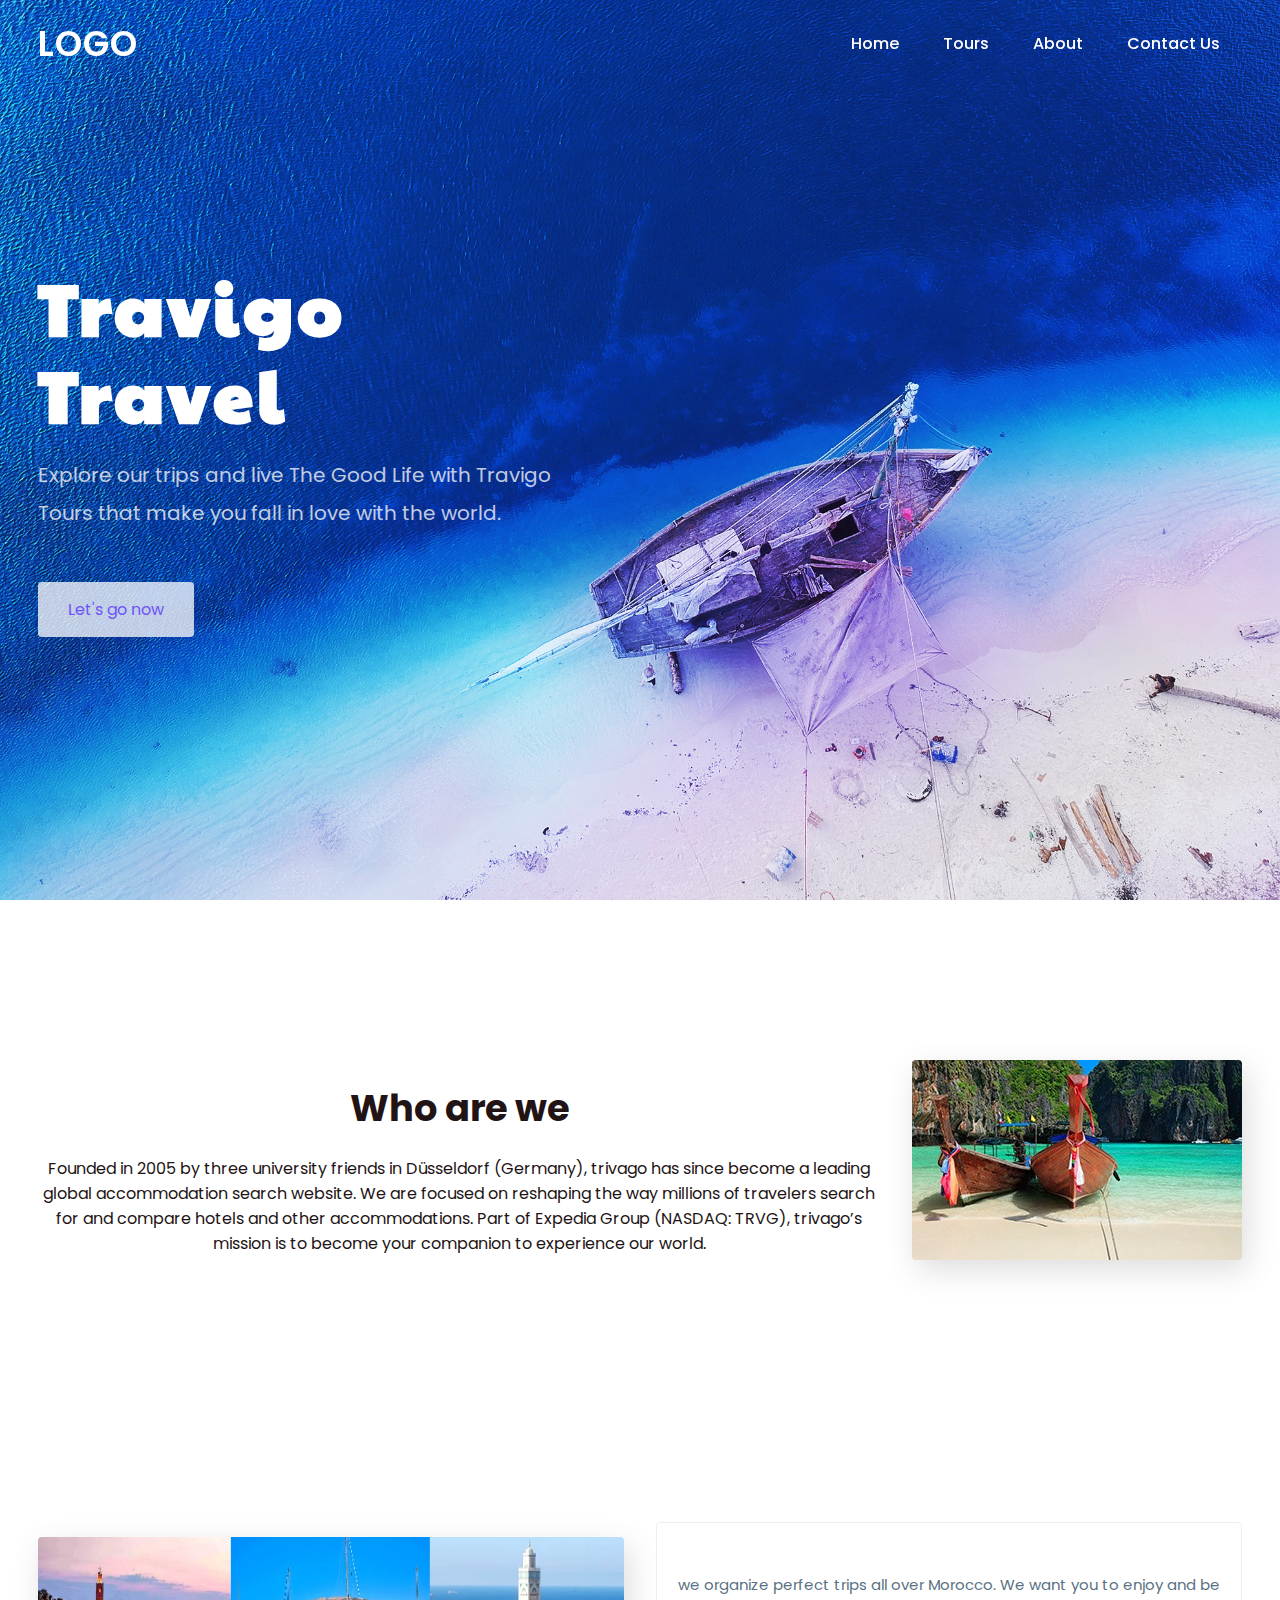
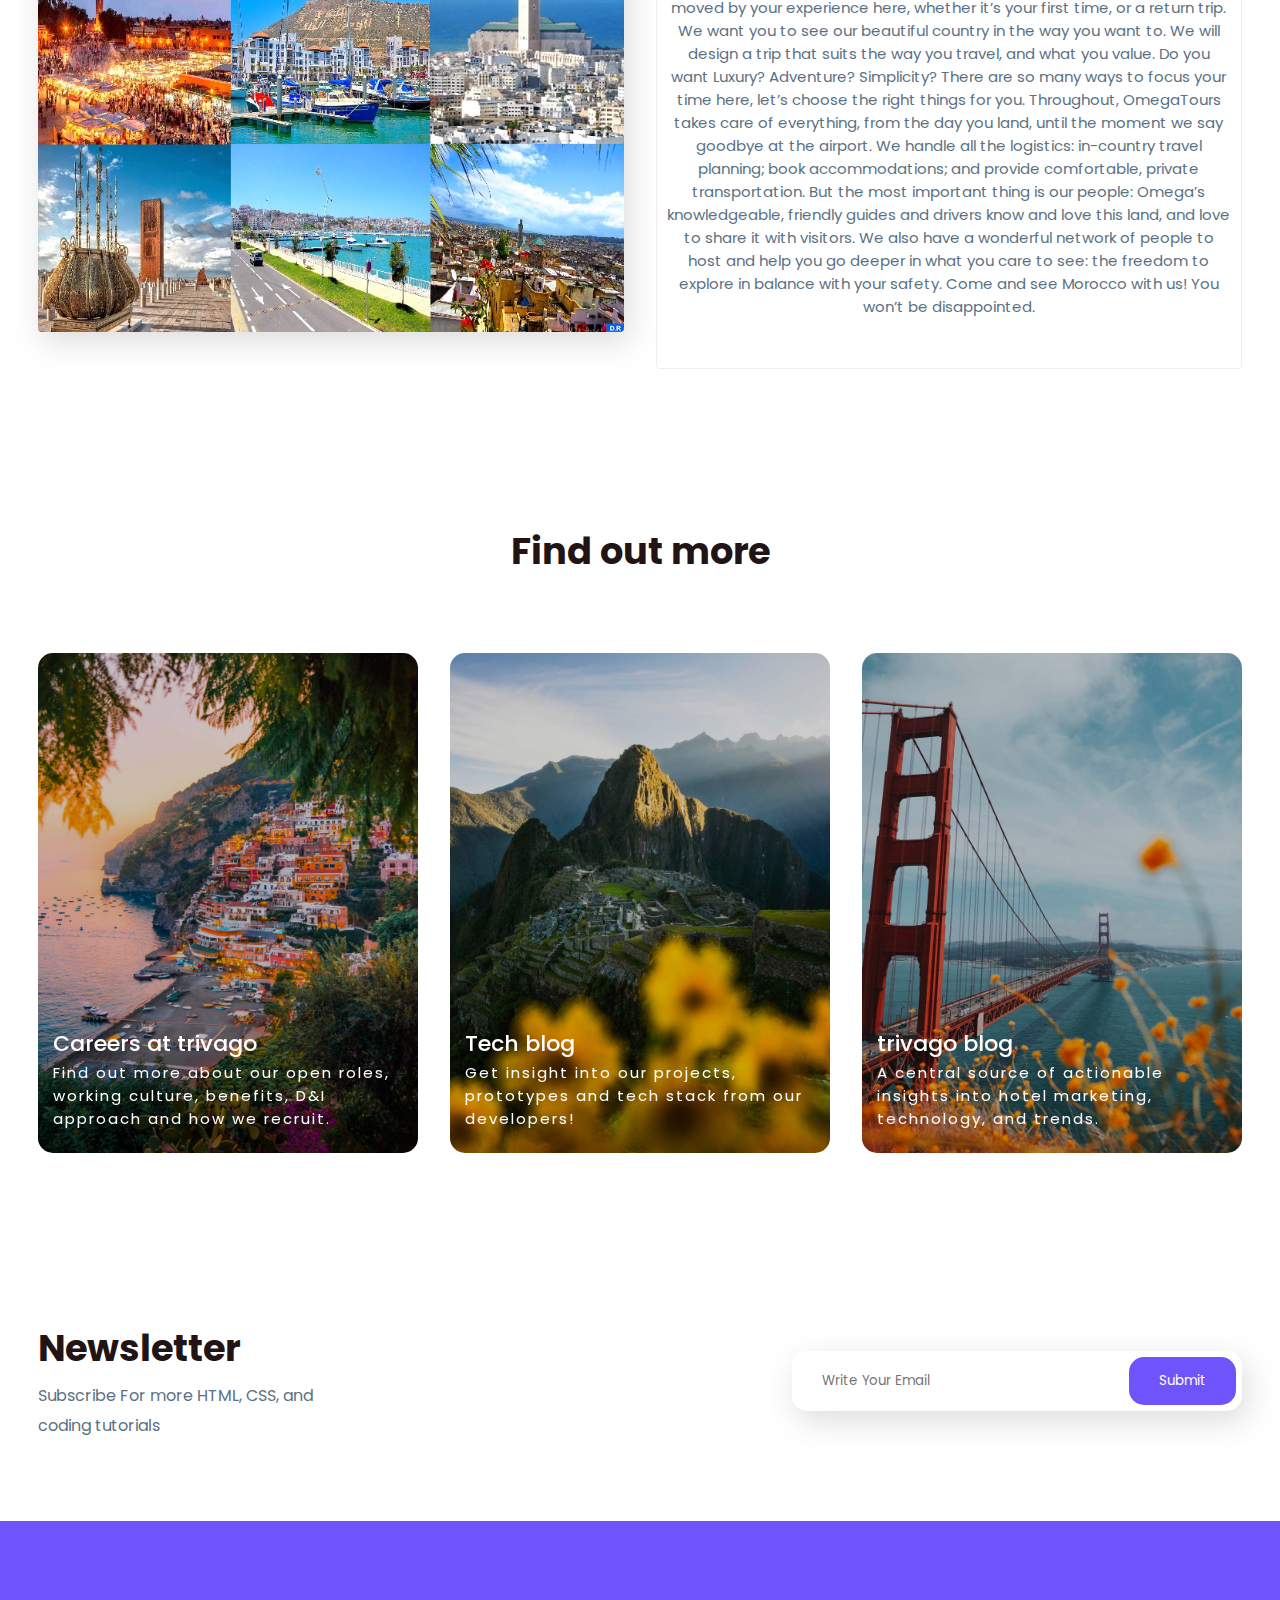
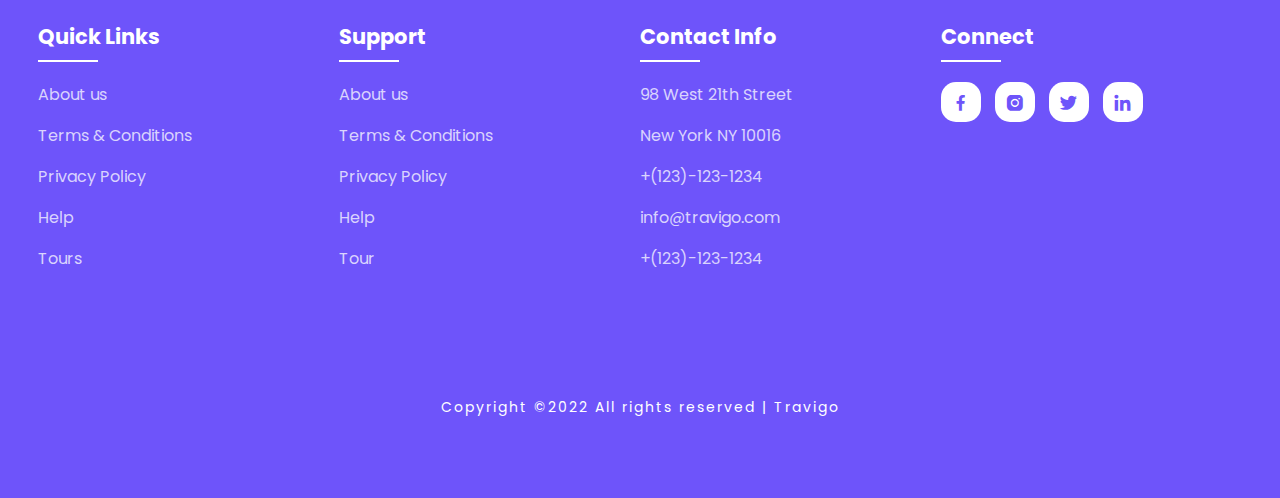
==== about.html @ 69aedaf0 "commit" ====
<!DOCTYPE html>
<html>
<head>
	<meta charset="utf-8">
	<meta name="viewport" content="width=device-width, initial-scale=1">
	<title>Travigo - Travel for everyone</title>
	<link rel="stylesheet" type="text/css" href="css/style.css">

	<link rel="stylesheet"
  href="https://unpkg.com/boxicons@latest/css/boxicons.min.css">

  <link rel="preconnect" href="https://fonts.googleapis.com">
  <link rel="preconnect" href="https://fonts.gstatic.com" crossorigin>
  <link href="https://fonts.googleapis.com/css2?family=Paytone+One&family=Poppins:wght@100;200;300;400;500;600;700;800;900&display=swap" rel="stylesheet">

</head>
<body>
	<!--header--->
	<header>
		<a href="#" class="logo">LOGO</a>
		<div class="bx bx-menu" id="menu-icon"></div>

		<ul class="navbar">
			<li><a href="index.html">Home</a></li>
			<li><a href="">Tours</a></li>
			<li><a href="about.html">About</a></li>
			<li><a href="">Contact Us</a></li>
		</ul>
	</header>

	<!--Home section--->
	<section class="home" id="home">
		<div class="home-text">
			<h1>Travigo <br> Travel</h1>
			<p>Explore our trips and live The Good Life with Travigo <br> Tours that make you fall in love with the world.</p>
			<a href="#" class="home-btn">Let's go now</a>
		</div>
	</section>

	<!--container--->
	<section class="container">

		<div class="row-items">
			<div class="container">
				
				<div class="title">
					<h2>Who are we</h2>
				</div>
				<br>
				<p>Founded in 2005 by three university friends in Düsseldorf (Germany), trivago has since become a leading global accommodation search website. We are focused on reshaping the way millions of travelers search for and compare hotels and other accommodations. Part of Expedia Group (NASDAQ: TRVG), trivago’s mission is to become your companion to experience our world. </p>
			</div>
			<div class="container-img-b">
				<img src="img/tourism.jpg">
			</div>

		</div>
	</section>

	<!--container--->
	<section class="container">
		<div class="row-items">
			<div class="container-img-b">
				<img src="img/maroc.jpg">
			</div>
			<div class="container-box">
				<p>we organize perfect trips all over Morocco.
					We want you to enjoy and be moved by your experience here, whether it’s your first time, or a return trip.
					
					We want you to see our beautiful country in the way you want to.
					
					We will design a trip that suits the way you travel, and what you value.
					
					Do you want Luxury? Adventure? Simplicity? There are so many ways to focus your time here, let’s choose the right things for you.
					
					Throughout, OmegaTours takes care of everything, from the day you land, until the moment we say goodbye at the airport.
					
					We handle all the logistics: in-country travel planning; book accommodations; and provide comfortable, private transportation.
					
					But the most important thing is our people: Omega’s knowledgeable, friendly guides and drivers know and love this land, and love to share it with visitors.
					
					We also have a wonderful network of people to host and help you go deeper in what you care to see: the freedom to explore in balance with your safety.
					Come and see Morocco with us! You won’t be disappointed. </p>
			</div>
			

		</div>
	</section>

	<!--destination section--->
	<section class="destination" id="destination">
		<div class="title">
			<h2>Find out more</h2>
		</div>

		<div class="destination-content">
			<div class="blog-content">
				<img src="img/img-1.jpg">
				<h5>Careers at trivago</h5>
				<p>Find out more about our open roles, working culture, benefits, D&I approach and how we recruit.</p>
			</div>

			<div class="blog-content">
				<img src="img/img-2.jpg">
				<h5>Tech blog</h5>
				<p>Get insight into our projects, prototypes and tech stack from our developers!</p>
			</div>

			<div class="blog-content">
				<img src="img/img-3.jpg">
				<h5>trivago blog</h5>
				<p>A central source of actionable insights into hotel marketing, technology, and trends.</p>
			</div>

		</div>
	</section>

	<!--Newsletter--->
	<section class="newsletter">
		<div class="news-text">
			<h2>Newsletter</h2>
			<p>Subscribe For more HTML, CSS, and <br> coding tutorials</p>
		</div>

		<div class="send">
			<form>
				<input type="email" placeholder="Write Your Email" required>
				<input type="submit" value="Submit">
			</form>
		</div>
	</section>

	<!--footer--->
	<section id="contact">
		<div class="footer">
			<div class="main">
				<div class="list">
					<h4>Quick Links</h4>
					<ul>
						<li><a href="#">About us</a></li>
						<li><a href="#">Terms & Conditions</a></li>
						<li><a href="#">Privacy Policy</a></li>
						<li><a href="#">Help</a></li>
						<li><a href="#">Tours</a></li>
					</ul>
				</div>

				<div class="list">
					<h4>Support</h4>
					<ul>
						<li><a href="#">About us</a></li>
						<li><a href="#">Terms & Conditions</a></li>
						<li><a href="#">Privacy Policy</a></li>
						<li><a href="#">Help</a></li>
						<li><a href="#">Tour</a></li>
					</ul>
				</div>

				<div class="list">
					<h4>Contact Info</h4>
					<ul>
						<li><a href="#">98 West 21th Street</a></li>
						<li><a href="#">New York NY 10016</a></li>
						<li><a href="#">+(123)-123-1234</a></li>
						<li><a href="#">info@travigo.com</a></li>
						<li><a href="#">+(123)-123-1234</a></li>
					</ul>
				</div>

				<div class="list">
					<h4>Connect</h4>
					<div class="social">
						<a href="#"><i class='bx bxl-facebook' ></i></a>
						<a href="#"><i class='bx bxl-instagram-alt' ></i></a>
						<a href="#"><i class='bx bxl-twitter' ></i></a>
						<a href="#"><i class='bx bxl-linkedin' ></i></a>
					</div>
				</div>
			</div>
		</div>

		<div class="end-text">
			<p>Copyright ©2022 All rights reserved | Travigo</p>
		</div>
	</section>

	<!--link to js--->
	<script type="text/javascript" src="js/script.js"></script>

</body>
</html>
---- css/style.css ----
*{
	padding: 0;
	margin: 0;
	box-sizing: border-box;
	font-family: 'Poppins', sans-serif;
	text-decoration: none;
	list-style: none;
	scroll-behavior: smooth;
}
:root{
	--bg-color: #fff;
	--text-color: #221314;
	--second-color: #5a7184;
	--main-color: #6e54fa;
	--big-font: 6rem;
	--h2-font: 3rem;
	--p-font: 1.1rem;
}
body{
	background: var(--bg-color);
	color: var(--text-color);
}

header{
	position: fixed;
	top: 0;
	right: 0;
	width: 100%;
	z-index: 1000;
	display: flex;
	align-items: center;
	justify-content: space-between;
	background: transparent;
	padding: 30px 18%;
	transition: ease .40s;
}
.logo{
	font-size: 35px;
	font-weight: 600;
	letter-spacing: 1px;
	color: var(--bg-color);
}
.navbar{
	display: flex;
}
.navbar a{
	color: var(--bg-color);
	font-size: var(--p-font);
	font-weight: 500;
	padding: 10px 22px;
	border-radius: 4px;
	transition: ease .40s;
}
.navbar a:hover{
	background: var(--bg-color);
	color: var(--text-color);
	box-shadow: 5px 10px 30px rgb(85 85 85 / 20%);
	border-radius: 4px;
}
#menu-icon{
	color: var(--bg-color);
	font-size: 35px;
	z-index: 10001;
	cursor: pointer;
	display: none;
}

section{
	padding: 80px 18%;
}
.home{
	position: relative;
	width: 100%;
	height: 100vh;
	background: url(../img/background.jpg);
	background-size: cover;
	background-position: center;
	display: grid;
	grid-template-columns: repeat(1, 1fr);
	align-items: center;
}
.home-text h1{
	font-size: var(--big-font);
	line-height: 1.2;
	color: var(--bg-color);
	font-family: 'Paytone One', sans-serif;
	letter-spacing: 4px;
	margin-bottom: 20px;
}
.home-text p{
	color: #ffffffbf;
	font-size: 20px;
	font-weight: 400;
	line-height: 38px;
	margin-bottom: 50px;
}
.home-btn{
	display: inline-block;
	font-size: 16px;
	padding: 15px 30px;
	background: #ffffffbf;
	color: var(--main-color);
	border-radius: 4px;
	transition: ease .40s;
}
.home-btn:hover{
	background: var(--bg-color);
	transform: scale(1.1);
}
header.sticky{
	background: var(--bg-color);
	padding: 10px 18%;
	box-shadow: rgba(33,35,38, 0.1) 0px 10px 10px -10px;
}
.sticky .logo{
	color: var(--text-color);
}
.sticky .navbar a{
	color: var(--text-color);
} 

.text h2{
	font-size: var(--h2-font);
	line-height: 1.1;
}
.row-items{
	display: grid;
	grid-template-columns: repeat(auto-fit, minmax(250px, auto));
	grid-gap: 2rem;
	align-items: center;
	text-align: center;
	margin-top: 5rem;
}
.container-box{
	background: var(--bg-color);
	border: 1px solid #f0eded;
	padding: 50px 10px;
	border-radius: 4px;
	transition: all 1s ease 0s;
	cursor: pointer;
}
.container-img img{
	height: 85px;
	width: 85px;
	padding: 15px;
	background: var(--bg-color);
	box-shadow: 5px 10px 30px rgb(85 85 85 / 20%);
	border-radius: 4px;
	margin-bottom: 15px;
	cursor: pointer;
}
.container-img-b img{
	width: 100%;
	background: var(--bg-color);
	box-shadow: 5px 10px 30px rgb(85 85 85 / 20%);
	border-radius: 4px;
	margin-bottom: 15px;
	cursor: pointer;
}
.container-box h4{
	font-size: 24px;
	font-weight: 600;
	margin-bottom: 8px;
}
.container-box p{
	font-size: 15px;
	color: var(--second-color);
}
.container-box:hover{
	box-shadow: 5px 30px 56.1276px rgb(55 55 55 / 12%);
	border: 1px solid transparent;
	transform: translateY(-3px);
}

.title{
	text-align: center;
}
.title h2{
	font-size: var(--h2-font);
	line-height: 1.2;
}
.package-content{
	display: grid;
	grid-template-columns: repeat(auto-fit, minmax(300px, auto));
	grid-gap: 2rem;
	align-items: center;
	margin-top: 5rem;
}
.thum{
	position: relative;
	transition: all .3s cubic-bezier(.445,.05,.55,.95);
	will-change: filter;
	cursor: pointer;
}
.thum img{
	width: 100%;
	height: auto;
}
.thum h3{
	position: absolute;
	font-size: 30px;
	font-weight: 600;
	text-align: right;
	color: var(--bg-color);
	top: 36px;
	right: 40px;
}
.dest-content{
	display: flex;
	flex-wrap: wrap;
	align-items: center;
	justify-content: space-between;
	padding-top: 24px;
}
.stars i{
	color: var(--main-color);
	font-size: 20px;
}
.location h4{
	font-size: 24px;
	font-weight: 600;
	margin-bottom: 8px;
}
.location p{
	font-size: 15px;
	color: var(--second-color);
}
.thum:hover{
	filter: brightness(100%) hue-rotate(45deg);
	transform: scale(1.04);
}

.destination-content{
	display: grid;
	grid-template-columns: repeat(auto-fit, minmax(340px, auto));
	grid-gap: 2rem;
	align-items: center;
	margin-top: 5rem;
}
.col-content, .blog-content{
	position: relative;
}
.col-content img, .blog-content img{
	width: 100%;
	height: 500px;
	object-fit: cover;
	border-radius: 15px;
	filter: brightness(80%);
	transition: all .3s cubic-bezier(.495,.05,.55,.95);
	will-change: filter;
}
.col-content h5{
	position: absolute;
	font-size: 22px;
	font-weight: 500;
	color: var(--bg-color);
	left: 15px;
	bottom: 60px;
}
.blog-content h5{
	position: absolute;
	font-size: 22px;
	font-weight: 500;
	color: var(--bg-color);
	left: 15px;
	bottom: 100px;
}
.col-content p, .blog-content p{
	position: absolute;
	font-size: 15px;
	color: var(--bg-color);
	left: 15px;
	bottom: 30px;
	letter-spacing: 2px;
}
.col-content img:hover{
	filter: brightness(100%) hue-rotate(45deg);
	transform: scale(1.04);
	cursor: pointer;
}
.blog-content img:hover{
		-webkit-filter: brightness(30%);
    -webkit-transition: all 1s ease;
    -moz-transition: all 1s ease;
    -o-transition: all 1s ease;
    -ms-transition: all 1s ease;
    transition: all 1s ease;
	cursor: pointer;
}

.newsletter{
	display: flex;
	flex-wrap: wrap;
	align-items: center;
	justify-content: space-between;
	grid-gap: 3rem;
}
.news-text h2{
	font-size: var(--h2-font);
	margin-bottom: 5px;
}
.news-text p{
	font-size: var(--p-font);
	color: var(--second-color);
	line-height: 30px;
}
.newsletter form{
	max-width: 100%;
	width: 450px;
	position: relative;
}
.newsletter form input:first-child{
	display: inline-block;
	width: 100%;
	padding: 20px 150px 20px 30px;
	box-shadow: 5px 10px 30px rgb(85 85 85 / 20%);
	outline: none;
	border: none;
	border-radius: 15px;
}
.newsletter form input:last-child{
	display: inline-block;
	position: absolute;
	outline: none;
	border: none;
	padding: 14px 30px;
	border-radius: 15px;
	background: var(--main-color);
	color: var(--bg-color);
	top: 6px;
	right: 6px;
	cursor: pointer;
}

#contact{
	background: var(--main-color);
}
.main{
	display: flex;
	flex-wrap: wrap;
}
.footer{
	padding: 20px 0;
}
.list{
	width: 25%;
}
.list h4{
	font-size: 21px;
	color: var(--bg-color);
	margin-bottom: 30px;
	position: relative;
}
.list h4::before{
	content: "";
	position: absolute;
	height: 2px;
	width: 60px;
	left: 0;
	bottom: -10px;
	background: var(--bg-color);
}
.list ul li:not(last-child) {
	margin-bottom: 16px;
}
.list ul li a{
	color: #ffffffbf;
	font-size: var(--p-font);
	display: block;
	transition: .3s;
}
.list ul li a:hover{
	color: var(--bg-color);
	transform: translateX(14px);
}
.list .social a{
	height: 40px;
	width: 40px;
	background: var(--bg-color);
	color: var(--main-color);
	display: inline-flex;
	align-items: center;
	justify-content: center;
	font-size: 21px;
	border-radius: 15px;
	transition: .3s;
	margin-right: 10px;
}
.list .social a:hover{
	transform: scale(1.1);
}
.end-text{
	text-align: center;
	padding-top: 90px;
}
.end-text p{
	color: var(--bg-color);
	font-size: 14px;
	letter-spacing: 2px;
}
/* Tours search */
.search form{
	display: flex;
	width: fit-content;
	MARGIN: 0 AUTO;
	margin-top: 80px;
	gap: 66px;
}
.search form div{
	width: 313px;
	height: 72px;
}
.search form button {
	width: 160px;
	height: 72px;
	background-color: var(--main-color);
	border: none;
	border-radius: 5px;
	color: white;
}

.search form div input {
	width: 100%;
	height: 100%;
	padding-left: 5px;
	border-radius: 5px;
	border: grey solid 1px;
}
.search form div select {
	width: 100%;
	height: 100%;
	border-radius: 5px;
}
/* Contact */

.contact .text p{
	margin-top: 15px;
}
.contact form{
	display: grid;
	grid-template-columns: repeat(fit-content,minmax(250px,auto));
	grid-template-rows: auto auto auto;
	column-gap: 60px;
	row-gap: 50px;
	/* width: 700px; */
	margin: 0 auto;
	margin-top: 80px;
}
.contact form .full{
	grid-column: 1/3;
}
.contact form .full textarea{
	width: 100%;
	height: 200px;
}

.contact form div input{
	width: 320px;
	height: 55px;
}
.contact form .btn {
	justify-self: end;
    grid-column-start: 2;
}
@media (max-width: 1400px){
	header{
		padding: 17px 3%;
		transition: .2s;
	}
	header.sticky{
		padding: 10px 3%;
		transition: .2s;
	}
	section{
		padding: 80px 3%;
		transition: .2s;
	}
	:root{
		--big-font: 4.5rem;
	  --h2-font: 2.3rem;
	  --p-font: 1rem;
	  transition: .2s;
	}
}



@media (max-width: 1040px){
	#menu-icon{
		display: block;
	}
	.stick #menu-icon{
		color: var(--text-color);
	}
	.home{
		height: 88vh;
	}
	.navbar{
		position: absolute;
		top: 0;
		right: -100%;
		width: 270px;
		height: 120vh;
		background: #1067cc;
		display: flex;
		flex-direction: column;
		align-items: center;
		padding: 150px 30px;
		transition: 0.5s all;
	}
	.navbar a{
		display: block;
		margin: 1.2rem 0;
	}
	.sticky .navbar a{
		color: var(--bg-color);
	}
	.navbar a:hover{
		color: var(--text-color);
	}
	.open{
		right: 0;
	}
	.list{
		width: 50%;
		margin-bottom: 12px;
	}
	.search form{
		width: fit-content;
		flex-direction: column;
		height: 300px;
		align-items: center;
		justify-self: start;
		gap: 40px;

	}
	.contact form{
		grid-template-columns: 1fr;
		grid-template-rows: auto;
		row-gap: 50px;
	}
	
}



@media (max-width: 575px){
	.list{
		width: 100%;
	}
	.newsletter form{
		width: 350px;
	}
	:root{
		--big-font: 3.8rem;
	  --h2-font: 1.8rem;
	  transition: .2s;
	}
	.text{
		text-align: center;
	}
	.home{
		height: 85vh;
		transition: .2s;
	}
}
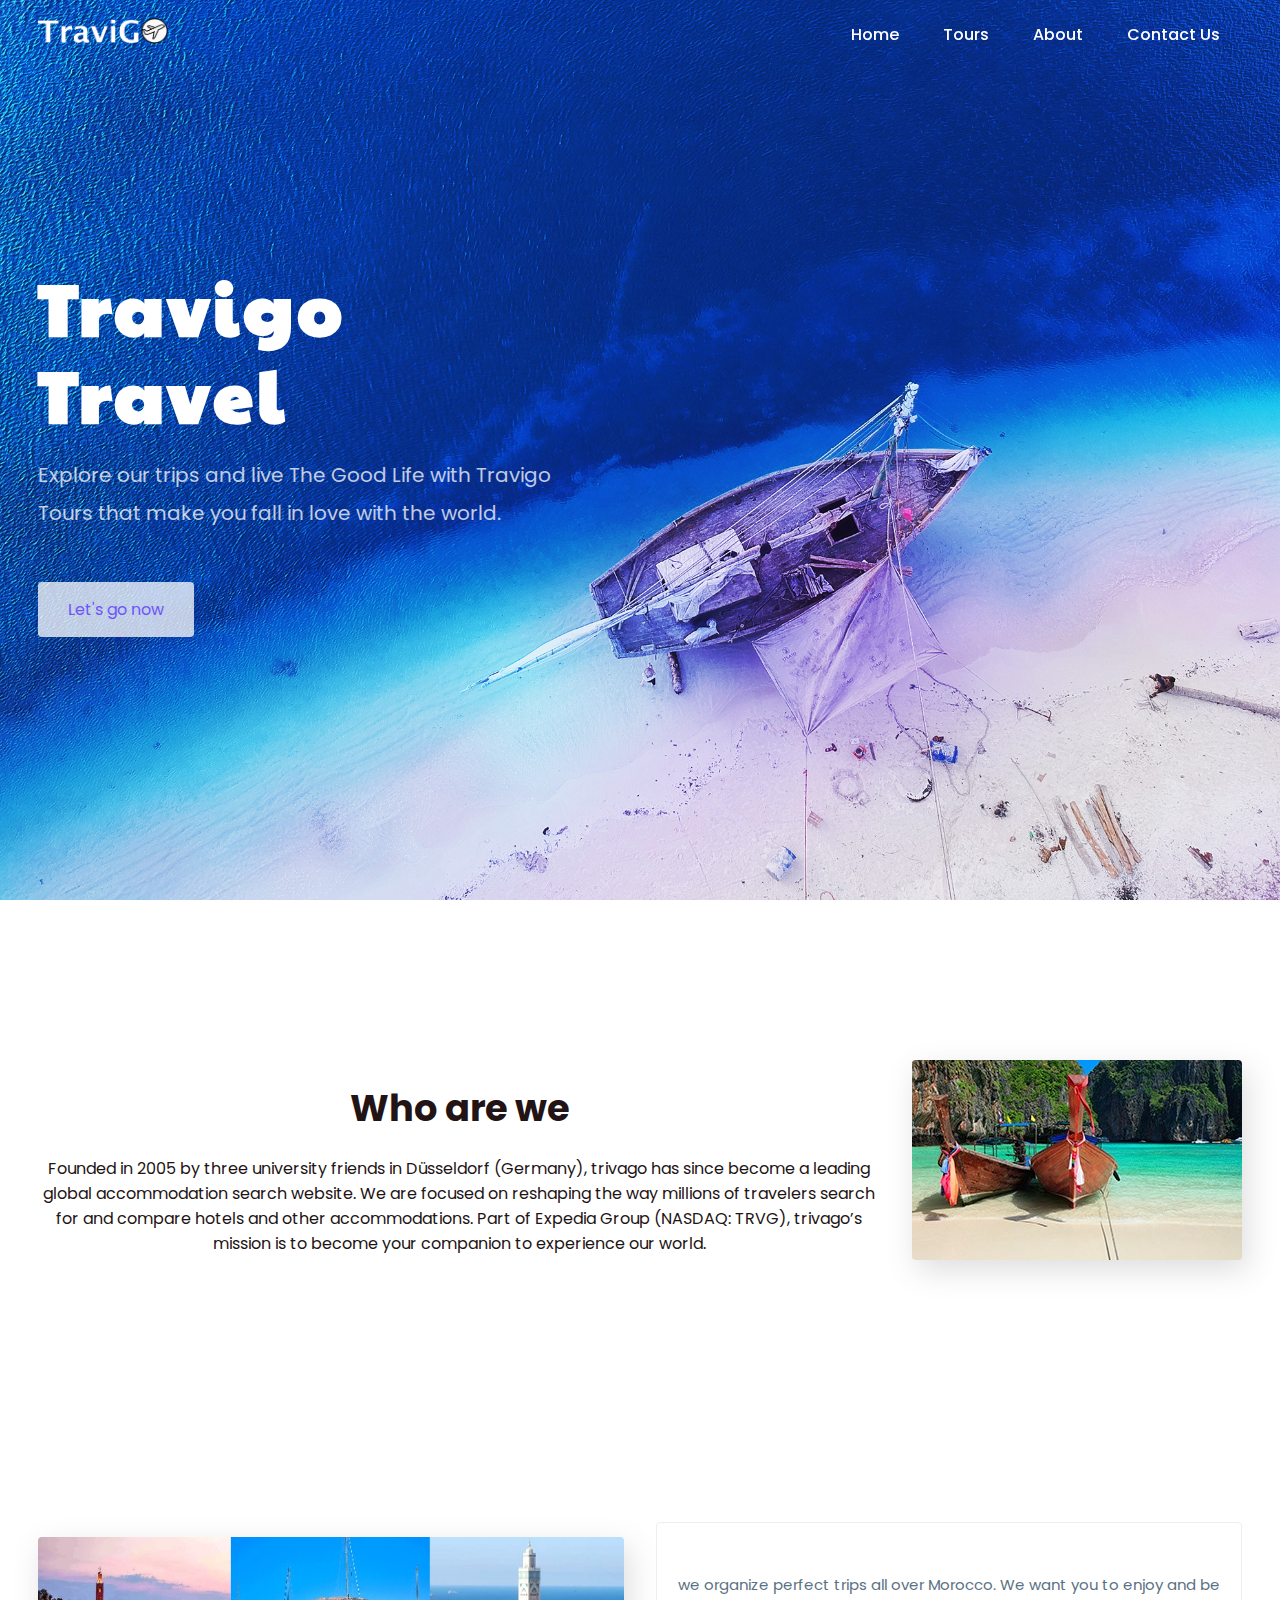
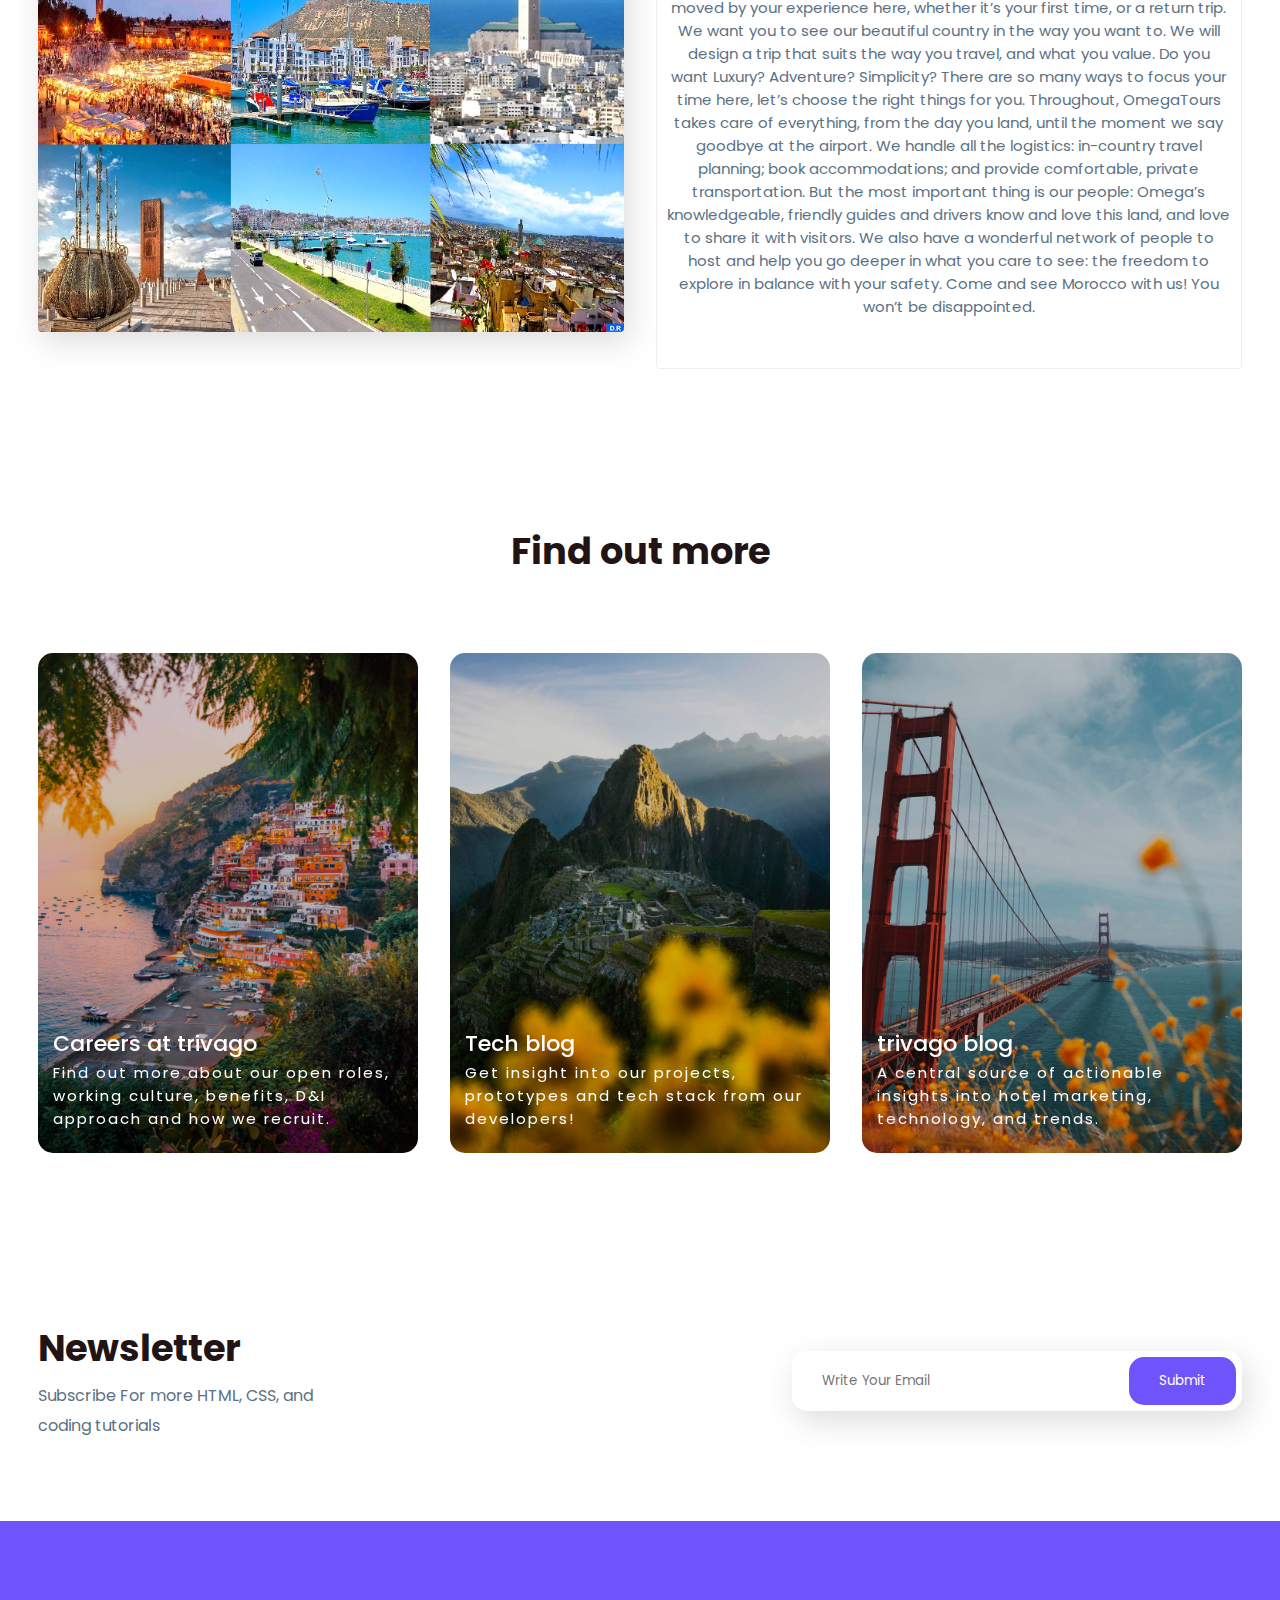
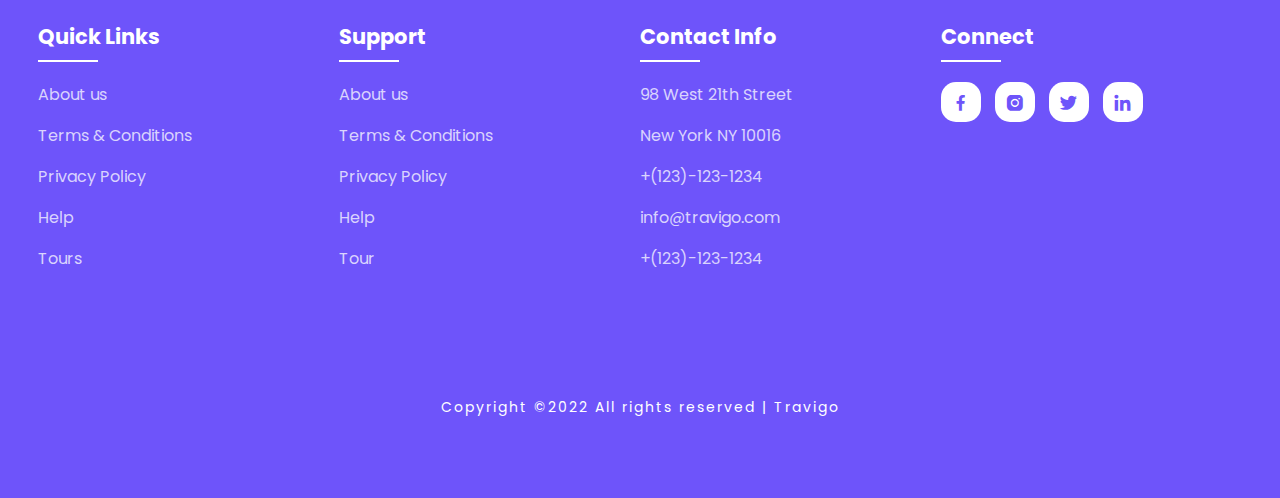
==== commit 2d5cca06: "commit" ====
--- a/about.html
+++ b/about.html
@@ -1,190 +1,218 @@
 <!DOCTYPE html>
 <html>
-<head>
-	<meta charset="utf-8">
-	<meta name="viewport" content="width=device-width, initial-scale=1">
-	<title>Travigo - Travel for everyone</title>
-	<link rel="stylesheet" type="text/css" href="css/style.css">
-
-	<link rel="stylesheet"
-  href="https://unpkg.com/boxicons@latest/css/boxicons.min.css">
-
-  <link rel="preconnect" href="https://fonts.googleapis.com">
-  <link rel="preconnect" href="https://fonts.gstatic.com" crossorigin>
-  <link href="https://fonts.googleapis.com/css2?family=Paytone+One&family=Poppins:wght@100;200;300;400;500;600;700;800;900&display=swap" rel="stylesheet">
-
-</head>
-<body>
-	<!--header--->
-	<header>
-		<a href="#" class="logo">LOGO</a>
-		<div class="bx bx-menu" id="menu-icon"></div>
-
-		<ul class="navbar">
-			<li><a href="index.html">Home</a></li>
-			<li><a href="">Tours</a></li>
-			<li><a href="about.html">About</a></li>
-			<li><a href="">Contact Us</a></li>
-		</ul>
-	</header>
-
-	<!--Home section--->
-	<section class="home" id="home">
-		<div class="home-text">
-			<h1>Travigo <br> Travel</h1>
-			<p>Explore our trips and live The Good Life with Travigo <br> Tours that make you fall in love with the world.</p>
-			<a href="#" class="home-btn">Let's go now</a>
-		</div>
-	</section>
-
-	<!--container--->
-	<section class="container">
-
-		<div class="row-items">
-			<div class="container">
-				
-				<div class="title">
-					<h2>Who are we</h2>
-				</div>
-				<br>
-				<p>Founded in 2005 by three university friends in Düsseldorf (Germany), trivago has since become a leading global accommodation search website. We are focused on reshaping the way millions of travelers search for and compare hotels and other accommodations. Part of Expedia Group (NASDAQ: TRVG), trivago’s mission is to become your companion to experience our world. </p>
-			</div>
-			<div class="container-img-b">
-				<img src="img/tourism.jpg">
-			</div>
-
-		</div>
-	</section>
-
-	<!--container--->
-	<section class="container">
-		<div class="row-items">
-			<div class="container-img-b">
-				<img src="img/maroc.jpg">
-			</div>
-			<div class="container-box">
-				<p>we organize perfect trips all over Morocco.
-					We want you to enjoy and be moved by your experience here, whether it’s your first time, or a return trip.
-					
-					We want you to see our beautiful country in the way you want to.
-					
-					We will design a trip that suits the way you travel, and what you value.
-					
-					Do you want Luxury? Adventure? Simplicity? There are so many ways to focus your time here, let’s choose the right things for you.
-					
-					Throughout, OmegaTours takes care of everything, from the day you land, until the moment we say goodbye at the airport.
-					
-					We handle all the logistics: in-country travel planning; book accommodations; and provide comfortable, private transportation.
-					
-					But the most important thing is our people: Omega’s knowledgeable, friendly guides and drivers know and love this land, and love to share it with visitors.
-					
-					We also have a wonderful network of people to host and help you go deeper in what you care to see: the freedom to explore in balance with your safety.
-					Come and see Morocco with us! You won’t be disappointed. </p>
-			</div>
-			
-
-		</div>
-	</section>
-
-	<!--destination section--->
-	<section class="destination" id="destination">
-		<div class="title">
-			<h2>Find out more</h2>
-		</div>
-
-		<div class="destination-content">
-			<div class="blog-content">
-				<img src="img/img-1.jpg">
-				<h5>Careers at trivago</h5>
-				<p>Find out more about our open roles, working culture, benefits, D&I approach and how we recruit.</p>
-			</div>
-
-			<div class="blog-content">
-				<img src="img/img-2.jpg">
-				<h5>Tech blog</h5>
-				<p>Get insight into our projects, prototypes and tech stack from our developers!</p>
-			</div>
-
-			<div class="blog-content">
-				<img src="img/img-3.jpg">
-				<h5>trivago blog</h5>
-				<p>A central source of actionable insights into hotel marketing, technology, and trends.</p>
-			</div>
-
-		</div>
-	</section>
-
-	<!--Newsletter--->
-	<section class="newsletter">
-		<div class="news-text">
-			<h2>Newsletter</h2>
-			<p>Subscribe For more HTML, CSS, and <br> coding tutorials</p>
-		</div>
-
-		<div class="send">
-			<form>
-				<input type="email" placeholder="Write Your Email" required>
-				<input type="submit" value="Submit">
-			</form>
-		</div>
-	</section>
-
-	<!--footer--->
-	<section id="contact">
-		<div class="footer">
-			<div class="main">
-				<div class="list">
-					<h4>Quick Links</h4>
-					<ul>
-						<li><a href="#">About us</a></li>
-						<li><a href="#">Terms & Conditions</a></li>
-						<li><a href="#">Privacy Policy</a></li>
-						<li><a href="#">Help</a></li>
-						<li><a href="#">Tours</a></li>
-					</ul>
-				</div>
-
-				<div class="list">
-					<h4>Support</h4>
-					<ul>
-						<li><a href="#">About us</a></li>
-						<li><a href="#">Terms & Conditions</a></li>
-						<li><a href="#">Privacy Policy</a></li>
-						<li><a href="#">Help</a></li>
-						<li><a href="#">Tour</a></li>
-					</ul>
-				</div>
-
-				<div class="list">
-					<h4>Contact Info</h4>
-					<ul>
-						<li><a href="#">98 West 21th Street</a></li>
-						<li><a href="#">New York NY 10016</a></li>
-						<li><a href="#">+(123)-123-1234</a></li>
-						<li><a href="#">info@travigo.com</a></li>
-						<li><a href="#">+(123)-123-1234</a></li>
-					</ul>
-				</div>
-
-				<div class="list">
-					<h4>Connect</h4>
-					<div class="social">
-						<a href="#"><i class='bx bxl-facebook' ></i></a>
-						<a href="#"><i class='bx bxl-instagram-alt' ></i></a>
-						<a href="#"><i class='bx bxl-twitter' ></i></a>
-						<a href="#"><i class='bx bxl-linkedin' ></i></a>
-					</div>
-				</div>
-			</div>
-		</div>
-
-		<div class="end-text">
-			<p>Copyright ©2022 All rights reserved | Travigo</p>
-		</div>
-	</section>
-
-	<!--link to js--->
-	<script type="text/javascript" src="js/script.js"></script>
-
-</body>
-</html>+	<head>
+		<meta charset="utf-8" />
+		<meta name="viewport" content="width=device-width, initial-scale=1" />
+		<title>Travigo - Travel for everyone</title>
+		<link rel="stylesheet" type="text/css" href="css/style.css" />
+
+		<link
+			rel="stylesheet"
+			href="https://unpkg.com/boxicons@latest/css/boxicons.min.css"
+		/>
+
+		<link rel="preconnect" href="https://fonts.googleapis.com" />
+		<link rel="preconnect" href="https://fonts.gstatic.com" crossorigin />
+		<link
+			href="https://fonts.googleapis.com/css2?family=Paytone+One&family=Poppins:wght@100;200;300;400;500;600;700;800;900&display=swap"
+			rel="stylesheet"
+		/>
+	</head>
+	<body>
+		<!--header--->
+		<header>
+			<a href="index.html" class="w_logo"
+				><img src="./img/logo/white_logo.png" alt="" width="130px"
+			/></a>
+			<a href="index.html" class="b_logo visible"
+				><img src="./img/logo/black_logo.png" alt="" width="130px"
+			/></a>
+			<div class="bx bx-menu" id="menu-icon"></div>
+
+			<ul class="navbar">
+				<li><a href="index.html">Home</a></li>
+				<li><a href="tours.html">Tours</a></li>
+				<li><a href="about.html">About</a></li>
+				<li><a href="contact.html">Contact Us</a></li>
+			</ul>
+		</header>
+
+		<!--Home section--->
+		<section class="home" id="home">
+			<div class="home-text">
+				<h1>
+					Travigo <br />
+					Travel
+				</h1>
+				<p>
+					Explore our trips and live The Good Life with Travigo <br />
+					Tours that make you fall in love with the world.
+				</p>
+				<a href="#" class="home-btn">Let's go now</a>
+			</div>
+		</section>
+
+		<!--container--->
+		<section class="container">
+			<div class="row-items">
+				<div class="container">
+					<div class="title">
+						<h2>Who are we</h2>
+					</div>
+					<br />
+					<p>
+						Founded in 2005 by three university friends in Düsseldorf (Germany),
+						trivago has since become a leading global accommodation search
+						website. We are focused on reshaping the way millions of travelers
+						search for and compare hotels and other accommodations. Part of
+						Expedia Group (NASDAQ: TRVG), trivago’s mission is to become your
+						companion to experience our world.
+					</p>
+				</div>
+				<div class="container-img-b">
+					<img src="img/tourism.jpg" />
+				</div>
+			</div>
+		</section>
+
+		<!--container--->
+		<section class="container">
+			<div class="row-items">
+				<div class="container-img-b">
+					<img src="img/maroc.jpg" />
+				</div>
+				<div class="container-box">
+					<p>
+						we organize perfect trips all over Morocco. We want you to enjoy and
+						be moved by your experience here, whether it’s your first time, or a
+						return trip. We want you to see our beautiful country in the way you
+						want to. We will design a trip that suits the way you travel, and
+						what you value. Do you want Luxury? Adventure? Simplicity? There are
+						so many ways to focus your time here, let’s choose the right things
+						for you. Throughout, OmegaTours takes care of everything, from the
+						day you land, until the moment we say goodbye at the airport. We
+						handle all the logistics: in-country travel planning; book
+						accommodations; and provide comfortable, private transportation. But
+						the most important thing is our people: Omega’s knowledgeable,
+						friendly guides and drivers know and love this land, and love to
+						share it with visitors. We also have a wonderful network of people
+						to host and help you go deeper in what you care to see: the freedom
+						to explore in balance with your safety. Come and see Morocco with
+						us! You won’t be disappointed.
+					</p>
+				</div>
+			</div>
+		</section>
+
+		<!--destination section--->
+		<section class="destination" id="destination">
+			<div class="title">
+				<h2>Find out more</h2>
+			</div>
+
+			<div class="destination-content">
+				<div class="blog-content">
+					<img src="img/img-1.jpg" />
+					<h5>Careers at trivago</h5>
+					<p>
+						Find out more about our open roles, working culture, benefits, D&I
+						approach and how we recruit.
+					</p>
+				</div>
+
+				<div class="blog-content">
+					<img src="img/img-2.jpg" />
+					<h5>Tech blog</h5>
+					<p>
+						Get insight into our projects, prototypes and tech stack from our
+						developers!
+					</p>
+				</div>
+
+				<div class="blog-content">
+					<img src="img/img-3.jpg" />
+					<h5>trivago blog</h5>
+					<p>
+						A central source of actionable insights into hotel marketing,
+						technology, and trends.
+					</p>
+				</div>
+			</div>
+		</section>
+
+		<!--Newsletter--->
+		<section class="newsletter">
+			<div class="news-text">
+				<h2>Newsletter</h2>
+				<p>
+					Subscribe For more HTML, CSS, and <br />
+					coding tutorials
+				</p>
+			</div>
+
+			<div class="send">
+				<form>
+					<input type="email" placeholder="Write Your Email" required />
+					<input type="submit" value="Submit" />
+				</form>
+			</div>
+		</section>
+
+		<!--footer--->
+		<section id="contact">
+			<div class="footer">
+				<div class="main">
+					<div class="list">
+						<h4>Quick Links</h4>
+						<ul>
+							<li><a href="#">About us</a></li>
+							<li><a href="#">Terms & Conditions</a></li>
+							<li><a href="#">Privacy Policy</a></li>
+							<li><a href="#">Help</a></li>
+							<li><a href="#">Tours</a></li>
+						</ul>
+					</div>
+
+					<div class="list">
+						<h4>Support</h4>
+						<ul>
+							<li><a href="#">About us</a></li>
+							<li><a href="#">Terms & Conditions</a></li>
+							<li><a href="#">Privacy Policy</a></li>
+							<li><a href="#">Help</a></li>
+							<li><a href="#">Tour</a></li>
+						</ul>
+					</div>
+
+					<div class="list">
+						<h4>Contact Info</h4>
+						<ul>
+							<li><a href="#">98 West 21th Street</a></li>
+							<li><a href="#">New York NY 10016</a></li>
+							<li><a href="#">+(123)-123-1234</a></li>
+							<li><a href="#">info@travigo.com</a></li>
+							<li><a href="#">+(123)-123-1234</a></li>
+						</ul>
+					</div>
+
+					<div class="list">
+						<h4>Connect</h4>
+						<div class="social">
+							<a href="#"><i class="bx bxl-facebook"></i></a>
+							<a href="#"><i class="bx bxl-instagram-alt"></i></a>
+							<a href="#"><i class="bx bxl-twitter"></i></a>
+							<a href="#"><i class="bx bxl-linkedin"></i></a>
+						</div>
+					</div>
+				</div>
+			</div>
+
+			<div class="end-text">
+				<p>Copyright ©2022 All rights reserved | Travigo</p>
+			</div>
+		</section>
+
+		<!--link to js--->
+		<script type="text/javascript" src="js/script.js"></script>
+	</body>
+</html>
--- a/css/style.css
+++ b/css/style.css
@@ -1,4 +1,4 @@
-*{
+* {
 	padding: 0;
 	margin: 0;
 	box-sizing: border-box;
@@ -7,7 +7,7 @@
 	list-style: none;
 	scroll-behavior: smooth;
 }
-:root{
+:root {
 	--bg-color: #fff;
 	--text-color: #221314;
 	--second-color: #5a7184;
@@ -16,12 +16,12 @@
 	--h2-font: 3rem;
 	--p-font: 1.1rem;
 }
-body{
+body {
 	background: var(--bg-color);
 	color: var(--text-color);
 }
 
-header{
+header {
 	position: fixed;
 	top: 0;
 	right: 0;
@@ -32,32 +32,27 @@
 	justify-content: space-between;
 	background: transparent;
 	padding: 30px 18%;
-	transition: ease .40s;
-}
-.logo{
-	font-size: 35px;
-	font-weight: 600;
-	letter-spacing: 1px;
-	color: var(--bg-color);
-}
-.navbar{
-	display: flex;
-}
-.navbar a{
+	transition: ease 0.4s;
+}
+
+.navbar {
+	display: flex;
+}
+.navbar a {
 	color: var(--bg-color);
 	font-size: var(--p-font);
 	font-weight: 500;
 	padding: 10px 22px;
 	border-radius: 4px;
-	transition: ease .40s;
-}
-.navbar a:hover{
+	transition: ease 0.4s;
+}
+.navbar a:hover {
 	background: var(--bg-color);
 	color: var(--text-color);
 	box-shadow: 5px 10px 30px rgb(85 85 85 / 20%);
 	border-radius: 4px;
 }
-#menu-icon{
+#menu-icon {
 	color: var(--bg-color);
 	font-size: 35px;
 	z-index: 10001;
@@ -65,10 +60,10 @@
 	display: none;
 }
 
-section{
+section {
 	padding: 80px 18%;
 }
-.home{
+.home {
 	position: relative;
 	width: 100%;
 	height: 100vh;
@@ -79,7 +74,7 @@
 	grid-template-columns: repeat(1, 1fr);
 	align-items: center;
 }
-.home-text h1{
+.home-text h1 {
 	font-size: var(--big-font);
 	line-height: 1.2;
 	color: var(--bg-color);
@@ -87,43 +82,41 @@
 	letter-spacing: 4px;
 	margin-bottom: 20px;
 }
-.home-text p{
+.home-text p {
 	color: #ffffffbf;
 	font-size: 20px;
 	font-weight: 400;
 	line-height: 38px;
 	margin-bottom: 50px;
 }
-.home-btn{
+.home-btn {
 	display: inline-block;
 	font-size: 16px;
 	padding: 15px 30px;
 	background: #ffffffbf;
 	color: var(--main-color);
 	border-radius: 4px;
-	transition: ease .40s;
-}
-.home-btn:hover{
+	transition: ease 0.4s;
+}
+.home-btn:hover {
 	background: var(--bg-color);
 	transform: scale(1.1);
 }
-header.sticky{
+header.sticky {
 	background: var(--bg-color);
 	padding: 10px 18%;
-	box-shadow: rgba(33,35,38, 0.1) 0px 10px 10px -10px;
-}
-.sticky .logo{
+	box-shadow: rgba(33, 35, 38, 0.1) 0px 10px 10px -10px;
+}
+
+.sticky .navbar a {
 	color: var(--text-color);
 }
-.sticky .navbar a{
-	color: var(--text-color);
-} 
-
-.text h2{
+
+.text h2 {
 	font-size: var(--h2-font);
 	line-height: 1.1;
 }
-.row-items{
+.row-items {
 	display: grid;
 	grid-template-columns: repeat(auto-fit, minmax(250px, auto));
 	grid-gap: 2rem;
@@ -131,7 +124,7 @@
 	text-align: center;
 	margin-top: 5rem;
 }
-.container-box{
+.container-box {
 	background: var(--bg-color);
 	border: 1px solid #f0eded;
 	padding: 50px 10px;
@@ -139,7 +132,7 @@
 	transition: all 1s ease 0s;
 	cursor: pointer;
 }
-.container-img img{
+.container-img img {
 	height: 85px;
 	width: 85px;
 	padding: 15px;
@@ -149,7 +142,7 @@
 	margin-bottom: 15px;
 	cursor: pointer;
 }
-.container-img-b img{
+.container-img-b img {
 	width: 100%;
 	background: var(--bg-color);
 	box-shadow: 5px 10px 30px rgb(85 85 85 / 20%);
@@ -157,46 +150,46 @@
 	margin-bottom: 15px;
 	cursor: pointer;
 }
-.container-box h4{
+.container-box h4 {
 	font-size: 24px;
 	font-weight: 600;
 	margin-bottom: 8px;
 }
-.container-box p{
+.container-box p {
 	font-size: 15px;
 	color: var(--second-color);
 }
-.container-box:hover{
+.container-box:hover {
 	box-shadow: 5px 30px 56.1276px rgb(55 55 55 / 12%);
 	border: 1px solid transparent;
 	transform: translateY(-3px);
 }
 
-.title{
+.title {
 	text-align: center;
 }
-.title h2{
+.title h2 {
 	font-size: var(--h2-font);
 	line-height: 1.2;
 }
-.package-content{
+.package-content {
 	display: grid;
 	grid-template-columns: repeat(auto-fit, minmax(300px, auto));
 	grid-gap: 2rem;
 	align-items: center;
 	margin-top: 5rem;
 }
-.thum{
+.thum {
 	position: relative;
-	transition: all .3s cubic-bezier(.445,.05,.55,.95);
+	transition: all 0.3s cubic-bezier(0.445, 0.05, 0.55, 0.95);
 	will-change: filter;
 	cursor: pointer;
 }
-.thum img{
+.thum img {
 	width: 100%;
 	height: auto;
 }
-.thum h3{
+.thum h3 {
 	position: absolute;
 	font-size: 30px;
 	font-weight: 600;
@@ -205,51 +198,53 @@
 	top: 36px;
 	right: 40px;
 }
-.dest-content{
+.dest-content {
 	display: flex;
 	flex-wrap: wrap;
 	align-items: center;
 	justify-content: space-between;
 	padding-top: 24px;
 }
-.stars i{
+.stars i {
 	color: var(--main-color);
 	font-size: 20px;
 }
-.location h4{
+.location h4 {
 	font-size: 24px;
 	font-weight: 600;
 	margin-bottom: 8px;
 }
-.location p{
+.location p {
 	font-size: 15px;
 	color: var(--second-color);
 }
-.thum:hover{
+.thum:hover {
 	filter: brightness(100%) hue-rotate(45deg);
 	transform: scale(1.04);
 }
 
-.destination-content{
+.destination-content {
 	display: grid;
 	grid-template-columns: repeat(auto-fit, minmax(340px, auto));
 	grid-gap: 2rem;
 	align-items: center;
 	margin-top: 5rem;
 }
-.col-content, .blog-content{
+.col-content,
+.blog-content {
 	position: relative;
 }
-.col-content img, .blog-content img{
+.col-content img,
+.blog-content img {
 	width: 100%;
 	height: 500px;
 	object-fit: cover;
 	border-radius: 15px;
 	filter: brightness(80%);
-	transition: all .3s cubic-bezier(.495,.05,.55,.95);
+	transition: all 0.3s cubic-bezier(0.495, 0.05, 0.55, 0.95);
 	will-change: filter;
 }
-.col-content h5{
+.col-content h5 {
 	position: absolute;
 	font-size: 22px;
 	font-weight: 500;
@@ -257,7 +252,7 @@
 	left: 15px;
 	bottom: 60px;
 }
-.blog-content h5{
+.blog-content h5 {
 	position: absolute;
 	font-size: 22px;
 	font-weight: 500;
@@ -265,7 +260,8 @@
 	left: 15px;
 	bottom: 100px;
 }
-.col-content p, .blog-content p{
+.col-content p,
+.blog-content p {
 	position: absolute;
 	font-size: 15px;
 	color: var(--bg-color);
@@ -273,43 +269,43 @@
 	bottom: 30px;
 	letter-spacing: 2px;
 }
-.col-content img:hover{
+.col-content img:hover {
 	filter: brightness(100%) hue-rotate(45deg);
 	transform: scale(1.04);
 	cursor: pointer;
 }
-.blog-content img:hover{
-		-webkit-filter: brightness(30%);
-    -webkit-transition: all 1s ease;
-    -moz-transition: all 1s ease;
-    -o-transition: all 1s ease;
-    -ms-transition: all 1s ease;
-    transition: all 1s ease;
-	cursor: pointer;
-}
-
-.newsletter{
+.blog-content img:hover {
+	-webkit-filter: brightness(30%);
+	-webkit-transition: all 1s ease;
+	-moz-transition: all 1s ease;
+	-o-transition: all 1s ease;
+	-ms-transition: all 1s ease;
+	transition: all 1s ease;
+	cursor: pointer;
+}
+
+.newsletter {
 	display: flex;
 	flex-wrap: wrap;
 	align-items: center;
 	justify-content: space-between;
 	grid-gap: 3rem;
 }
-.news-text h2{
+.news-text h2 {
 	font-size: var(--h2-font);
 	margin-bottom: 5px;
 }
-.news-text p{
+.news-text p {
 	font-size: var(--p-font);
 	color: var(--second-color);
 	line-height: 30px;
 }
-.newsletter form{
+.newsletter form {
 	max-width: 100%;
 	width: 450px;
 	position: relative;
 }
-.newsletter form input:first-child{
+.newsletter form input:first-child {
 	display: inline-block;
 	width: 100%;
 	padding: 20px 150px 20px 30px;
@@ -318,7 +314,8 @@
 	border: none;
 	border-radius: 15px;
 }
-.newsletter form input:last-child{
+
+.newsletter form input:last-child {
 	display: inline-block;
 	position: absolute;
 	outline: none;
@@ -332,27 +329,27 @@
 	cursor: pointer;
 }
 
-#contact{
+#contact {
 	background: var(--main-color);
 }
-.main{
+.main {
 	display: flex;
 	flex-wrap: wrap;
 }
-.footer{
+.footer {
 	padding: 20px 0;
 }
-.list{
+.list {
 	width: 25%;
 }
-.list h4{
+.list h4 {
 	font-size: 21px;
 	color: var(--bg-color);
 	margin-bottom: 30px;
 	position: relative;
 }
-.list h4::before{
-	content: "";
+.list h4::before {
+	content: '';
 	position: absolute;
 	height: 2px;
 	width: 60px;
@@ -363,17 +360,17 @@
 .list ul li:not(last-child) {
 	margin-bottom: 16px;
 }
-.list ul li a{
+.list ul li a {
 	color: #ffffffbf;
 	font-size: var(--p-font);
 	display: block;
-	transition: .3s;
-}
-.list ul li a:hover{
+	transition: 0.3s;
+}
+.list ul li a:hover {
 	color: var(--bg-color);
 	transform: translateX(14px);
 }
-.list .social a{
+.list .social a {
 	height: 40px;
 	width: 40px;
 	background: var(--bg-color);
@@ -383,30 +380,31 @@
 	justify-content: center;
 	font-size: 21px;
 	border-radius: 15px;
-	transition: .3s;
+	transition: 0.3s;
 	margin-right: 10px;
 }
-.list .social a:hover{
+.list .social a:hover {
 	transform: scale(1.1);
 }
-.end-text{
+.end-text {
 	text-align: center;
 	padding-top: 90px;
 }
-.end-text p{
+.end-text p {
 	color: var(--bg-color);
 	font-size: 14px;
 	letter-spacing: 2px;
 }
 /* Tours search */
-.search form{
+
+.search form {
 	display: flex;
 	width: fit-content;
-	MARGIN: 0 AUTO;
+	margin: 0 AUTO;
 	margin-top: 80px;
 	gap: 66px;
 }
-.search form div{
+.search form div {
 	width: 313px;
 	height: 72px;
 }
@@ -433,69 +431,82 @@
 }
 /* Contact */
 
-.contact .text p{
+.contact .text p {
 	margin-top: 15px;
 }
-.contact form{
-	display: grid;
-	grid-template-columns: repeat(fit-content,minmax(250px,auto));
-	grid-template-rows: auto auto auto;
-	column-gap: 60px;
-	row-gap: 50px;
-	/* width: 700px; */
+.contact form {
+	display: flex;
+	flex-wrap: wrap;
+	justify-content: space-between;
+	row-gap: 60px;
+	width: 700px;
 	margin: 0 auto;
 	margin-top: 80px;
 }
-.contact form .full{
-	grid-column: 1/3;
-}
-.contact form .full textarea{
-	width: 100%;
-	height: 200px;
-}
-
-.contact form div input{
+
+.contact form div {
+	width: fit-content;
+}
+
+.contact form div input {
 	width: 320px;
 	height: 55px;
 }
-.contact form .btn {
-	justify-self: end;
-    grid-column-start: 2;
-}
-@media (max-width: 1400px){
-	header{
+
+.contact form .full {
+	width: 100%;
+}
+.contact form .full textarea {
+	width: 100%;
+	height: 200px;
+	resize: none;
+}
+.btn {
+	margin-left: 85%;
+}
+.btn button {
+	outline: none;
+	border: none;
+	padding: 14px 30px;
+	border-radius: 15px;
+	background: var(--main-color);
+	color: var(--bg-color);
+}
+.visible {
+	display: none;
+}
+@media (max-width: 1400px) {
+	header {
 		padding: 17px 3%;
-		transition: .2s;
-	}
-	header.sticky{
+		transition: 0.2s;
+	}
+	header.sticky {
 		padding: 10px 3%;
-		transition: .2s;
-	}
-	section{
+		transition: 0.2s;
+	}
+	section {
 		padding: 80px 3%;
-		transition: .2s;
-	}
-	:root{
+		transition: 0.2s;
+	}
+	:root {
 		--big-font: 4.5rem;
-	  --h2-font: 2.3rem;
-	  --p-font: 1rem;
-	  transition: .2s;
-	}
-}
-
-
-
-@media (max-width: 1040px){
-	#menu-icon{
+		--h2-font: 2.3rem;
+		--p-font: 1rem;
+		transition: 0.2s;
+	}
+}
+
+@media (max-width: 1040px) {
+	#menu-icon {
 		display: block;
 	}
-	.stick #menu-icon{
+	.stick #menu-icon {
 		color: var(--text-color);
 	}
-	.home{
+	.home {
 		height: 88vh;
 	}
-	.navbar{
+	.navbar {
 		position: absolute;
 		top: 0;
 		right: -100%;
@@ -508,61 +519,62 @@
 		padding: 150px 30px;
 		transition: 0.5s all;
 	}
-	.navbar a{
+	.navbar a {
 		display: block;
 		margin: 1.2rem 0;
 	}
-	.sticky .navbar a{
+	.sticky .navbar a {
 		color: var(--bg-color);
 	}
-	.navbar a:hover{
+	.navbar a:hover {
 		color: var(--text-color);
 	}
-	.open{
+	.open {
 		right: 0;
 	}
-	.list{
+	.list {
 		width: 50%;
 		margin-bottom: 12px;
 	}
-	.search form{
+	.search form {
 		width: fit-content;
 		flex-direction: column;
 		height: 300px;
 		align-items: center;
 		justify-self: start;
 		gap: 40px;
-
-	}
-	.contact form{
-		grid-template-columns: 1fr;
-		grid-template-rows: auto;
-		row-gap: 50px;
-	}
-	
-}
-
-
-
-@media (max-width: 575px){
-	.list{
+	}
+	.contact form {
+		flex-direction: column;
+		justify-content: space-evenly;
+		row-gap: 30px;
+		width: fit-content;
+		padding: 20px;
+		margin: 0 auto;
+		margin-top: 80px;
+	}
+	.btn {
+		margin-left: 66%;
+	}
+}
+
+@media (max-width: 575px) {
+	.list {
 		width: 100%;
 	}
-	.newsletter form{
+	.newsletter form {
 		width: 350px;
 	}
-	:root{
+	:root {
 		--big-font: 3.8rem;
-	  --h2-font: 1.8rem;
-	  transition: .2s;
-	}
-	.text{
+		--h2-font: 1.8rem;
+		transition: 0.2s;
+	}
+	.text {
 		text-align: center;
 	}
-	.home{
+	.home {
 		height: 85vh;
-		transition: .2s;
-	}
-}
-
-
+		transition: 0.2s;
+	}
+}
